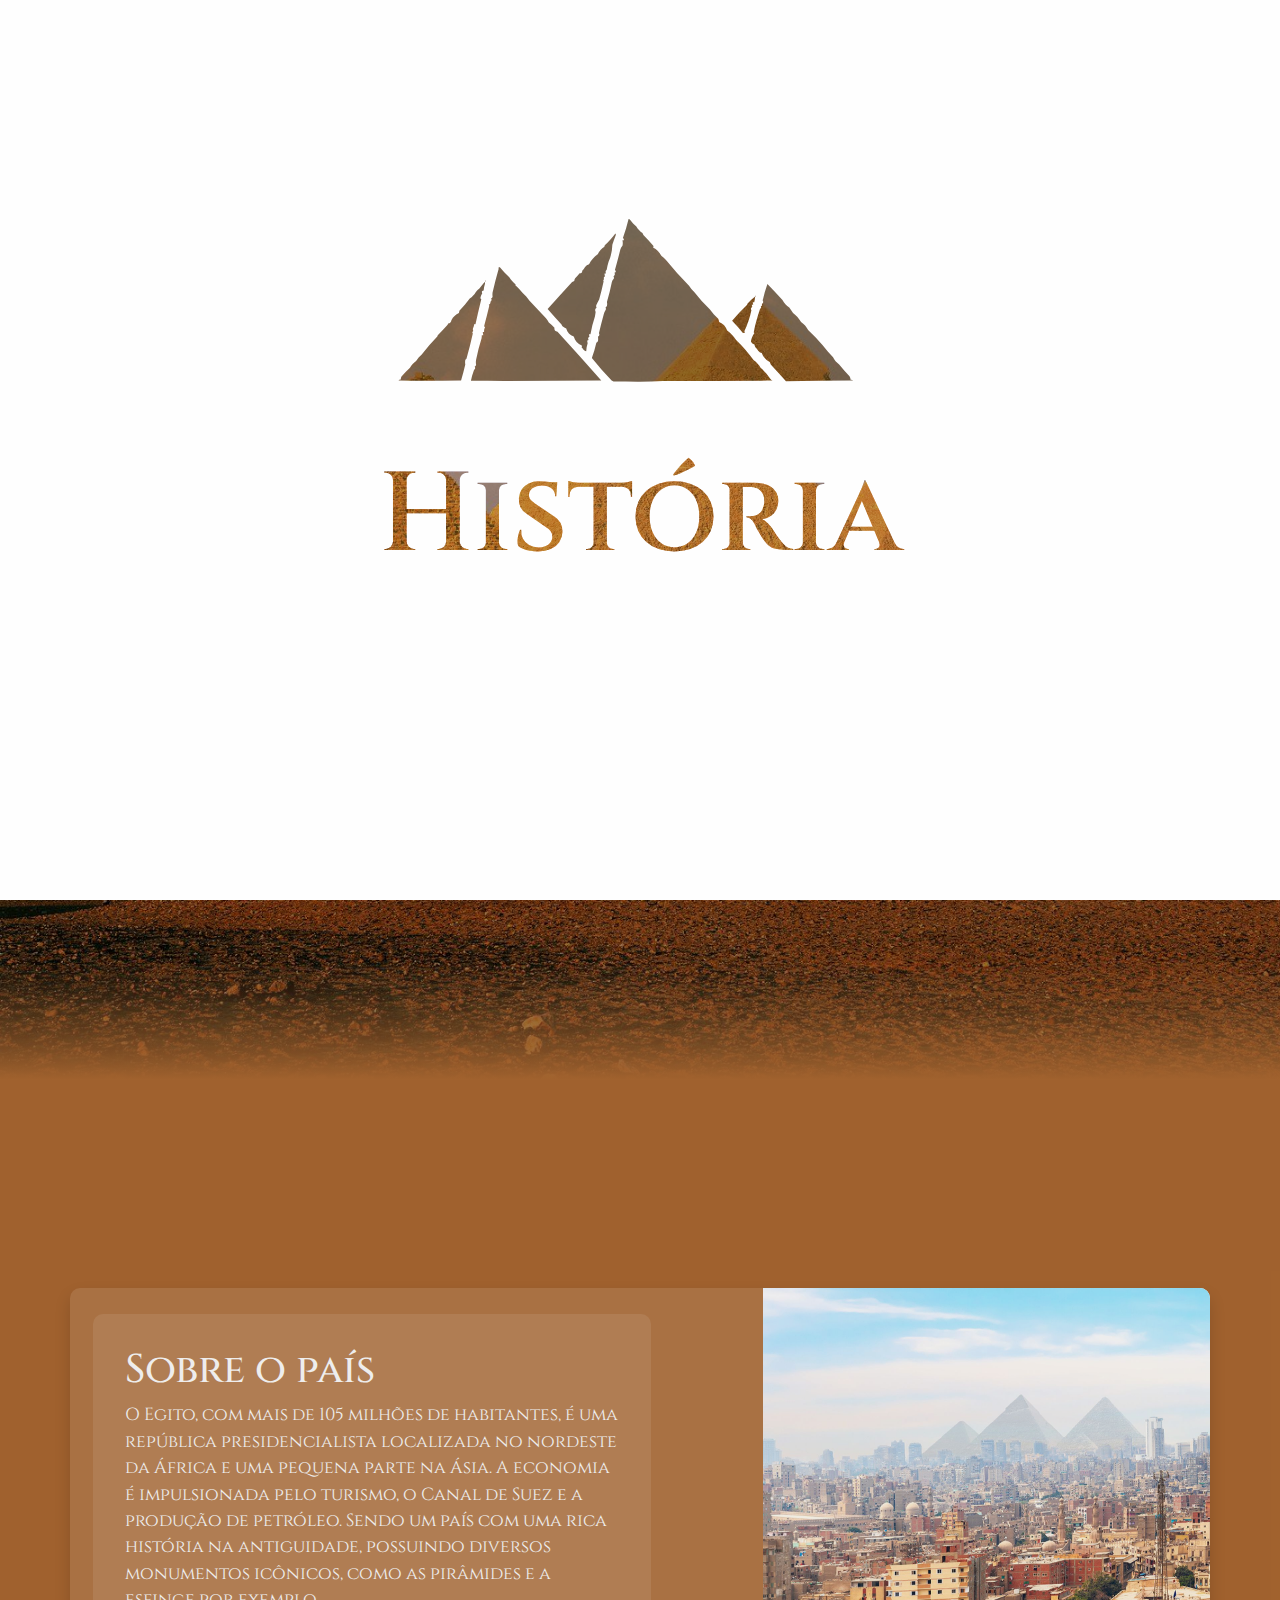
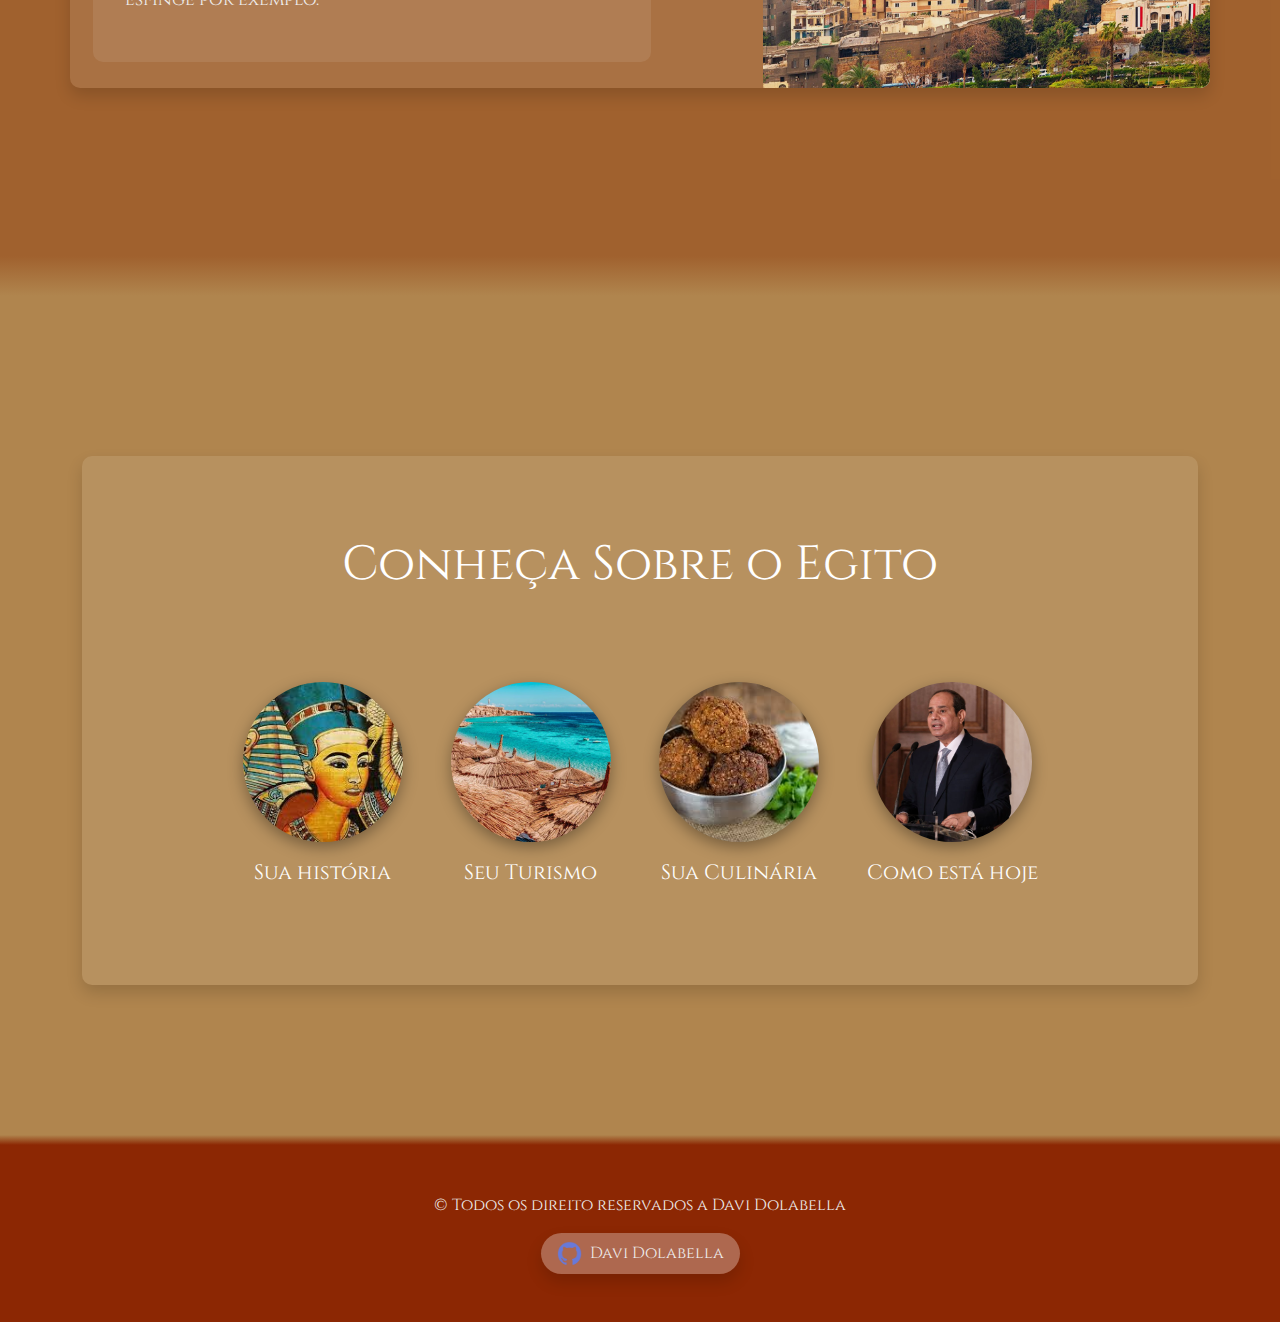
==== historia.html @ 5661a6ba "criando história" ====
<!DOCTYPE html>
<html lang="pt-br">
<head>
    <meta charset="UTF-8">
    <meta name="viewport" content="width=device-width, initial-scale=1.0">
    <link rel="stylesheet" href="css/style.css">
    <link rel="stylesheet" href="css/bootstrap.min.css">
    <link rel="stylesheet" href="css/historia.css">
    <title>Egito</title>
    
    <link rel="icon" type="image/x-icon" href="assets/Egito_ico.ico">
</head>
<body>
   <header class="await">
        <div class="container ">
            <div class="logo">
                <h1>Egito</h1>
            </div>
            <div class="desktop">
                <a href="index.html" >Home</a>
                <a href="#" class="current">História</a>
                <a href="#">Turismo</a>
                <a href="#">Culinária</a>
                <a href="#">Atualidade</a>
            </div>
            <div class="mobile">
                <div class="icon shadow" id="icon_mobile">
                    <div></div>
                    <div></div>
                    <div></div>
                </div>
                
            </div>
        </div>
   </header>
   <!--Parte do header-->
   <div class="menu await" id="menu_mobile">
        <a href="index.html" >Home</a>
        <a href="#" class="current">História</a>
        <a href="#">Turismo</a>
        <a href="#">Culinária</a>
        <a href="#">Atualidade</a>
    </div>
    <!---------------------->
    <div class="banner">
        <div class="egito_img hero">
            <div class="container await ">
                
                <div class="content d-flex justify-content-sm-between align-items-center flex-wrap flex-column-reverse flex-md-row justify-content-center">
                    <div class="bandeira_hero col-6 col-md-4">
                        <img src="assets/images/Bandeira.png" alt="" class="rounded shadow">
                    </div>
                    <div class="text col-md-6 col-10">
                        <h2>Conheça sua</h2>
                        <h1>História</h1>
                    </div>
                </div>
                
            </div>
        </div>
        <div id="piramide_img">
            <h1 id="intro">História</h1>
        </div>
        
    </div>
    <section class="first_section">
        <div class="container ">
            
            <div class="content shadow">
                <div class="text ">
                    <h2>Sobre o país</h2>
                    <p>O Egito, com mais de 105 milhões de habitantes, é uma república presidencialista localizada no nordeste da África e uma pequena parte na Ásia. A economia é impulsionada pelo turismo, o Canal de Suez e a produção de petróleo. Sendo um país com uma rica história na antiguidade, possuindo diversos monumentos icônicos, como as pirâmides e a esfinge por exemplo.</p>
                </div>
                <div class="capital d-flex align-items-center justify-content-center flex-wrap">
                    <p>Cairo (Capital do Egito)</p>
                </div>
            </div>
        </div>
    </section>
    <section class="second_section">
         <div class="container">
            <div class="content shadow">
                <h2>Conheça Sobre o Egito</h2>
                <div class="pages">
                    <div class="single">
                        <div class="single_img" style="background-image: url('assets/images/farao.jpg');">
                            <a href="#" class="link"></a>
                        </div>
                        <p>Sua história</p>
                    </div>
                    
                    <div class="single ">
                        <div class="single_img" style="background-image: url('assets/images/praia.webp');">
                            <a href="#" class="link"></a>
                        </div>
                        <p>Seu Turismo</p>
                    </div>
                    <div class="single">
                        <div class="single_img" style="background-image: url('assets/images/comida.jpg');">
                            <a href="#" class="link"> </a>
                            
                        </div>
                        <p>Sua Culinária</p>
                    </div>
                    <div class="single ">

                        <div class="single_img" style="background-image: url('assets/images/diplomata.jpg');">
                            <a href="#" class="link"></a>
                        </div>
                        <p>Como está hoje</p>
                    </div>
                </div>
            </div>
         </div>
    </section>
    <footer>
        <div class="container">
            <div class="content">
                <div class="text">&copy; Todos os direito reservados a Davi Dolabella</div>
                <div class="github shadow"><a href="#" class="link"></a><div></div>Davi Dolabella</div>
            </div>
        </div>
    </footer>
    <script src="js/script.js"></script>
    <script src="js/bootstrap.bundle.min.js"></script>
</body>
</html>
---- css/style.css ----
:root {
    --color-1: #8C2703;
    --color-2: #D9753B;
    --color-3: #C27638;
    --color-4: #f8f6c0;
    --color-5: #400101;
}
*{
    box-sizing: border-box;
    margin: 0;
    padding: 0;
    font-family: 'cinzel';
}
html {
    scroll-behavior: smooth;
    user-select: none;
  }
.container {
    max-width: 1300px;
    width: 96%;
    margin: 0 auto;
    
}
.link{
    position: absolute;
    top: 0;
    left: 0;
    width: 100%;
    height: 100%;
}
.await{
    transition: all .5s ease-in-out;
    opacity: 0;
}
@font-face{
    font-family: 'cinzel';
    src: url('../fonts/Cinzel/Cinzel-VariableFont_wght.ttf');
}
/************** Menu *******************/

header{
    position: fixed;
    z-index: 998;
    width: 100%;
    background-color: rgba(0, 0, 0, 0.1);
    backdrop-filter: blur(50px);
    color: white;
    transition: 1.5s;
    opacity: 0;
}
header .container{
    display: flex;
    align-items: center;
    justify-content: space-between;
    padding: 1.5rem 0;
}
header .logo h1{
    font-weight: 500;
}
header .desktop{
    display: flex;
    align-items: center;
    gap: 1.5rem;
}
.desktop a {
    color: white;
    text-decoration: none;
    cursor: pointer;
    position: relative;
    font-weight: 500;
    transition:transform .3s ease;
}
.desktop a:hover{
    transform: scale(1.1);
    color: white;
}

.desktop a::after {
    content: '';
    width: 100%;
    height: 2px; 
    background-color: var(--color-4);
    position: absolute;
    top: 100%;
    left: 50%; 
    transform: translateX(-50%) scaleX(0);
    transition: transform 0.3s ease-in-out;
    border-radius: 50%;

}

.desktop a:hover::after {
    transform: translateX(-50%) scaleX(1); 
}
.desktop .current::after{
    content: '';
    transform: translateX(-50%) scaleX(1);
    
}
/*****************************************/
.mobile{
    display: none;
}
.menu{
    
    z-index: 990;
    background-color: rgba(0, 0, 0, 0.1);
    backdrop-filter: blur(50px);
    position: fixed;
    display: flex;
    flex-wrap: wrap;
    flex-direction: column;
    align-items: center;
    padding: 5rem;
    
    height: calc(100vh - 107px);
    gap: 2rem;
    top: 107.5px;
    right: 0;
    opacity: 0;
    visibility: hidden;
    transform: translateX(100%);
    transition: all 1s ease;
}
.menu.menu_animation {
    opacity: 1;
    visibility: visible;
    transform: translateX(0);
}
.menu a {
    color: white;
    text-decoration: none;
    cursor: pointer;
    position: relative;
    font-weight: 500;
    transition:transform .3s ease;
}
.menu a:hover{
    transform: scale(1.1);
    color: white;
}

.menu a::after {
    content: '';
    width: 100%;
    height: 2px; 
    background-color: var(--color-4);
    position: absolute;
    top: 100%;
    left: 50%; 
    transform: translateX(-50%) scaleX(0);
    transition: transform 0.3s ease-in-out;
    border-radius: 50%;

}

.menu a:hover::after {
    transform: translateX(-50%) scaleX(1); 
}
.menu .current::after{
    content: '';
    transform: translateX(-50%) scaleX(1);
    
}

.mobile .icon{
    cursor: pointer;
    z-index: 998;
    width: 60px;
    height: 60px;
    background-color: rgba(4, 4, 4, 0.148);
    border-radius: 50%;
    display: flex;
    justify-content: center;
    align-items: center;
    flex-direction: column;
    gap: .5em;
    transition: transform ease .5s;
}
.icon:hover{
    transform: scale(1.05);
}
.icon div{
   transform: rotate(0);
    width: 35px;
    padding-top: 4px;
    background-color: white;
    border-radius: 5px;
    transition: all ease .6s;
}
.icon.icon_animation div:first-child{
    transform: rotate(45deg) translateY(8px) translateX(9px);
    

}
.icon.icon_animation div{
    transform: rotate(-45deg) translateY(-8px) translateX(9px);
}
.icon.icon_animation div:nth-child(2){
    
    opacity: 0;
}
/************** INTRO ******************/

#piramide_img{
    z-index: 999;
    min-height: 100%;
    background-color: rgba(133, 95, 14, 0.485);
    top: 0;
    position: fixed;
    background-image: url('../assets/svg/Piramides2.svg');
    background-size: 150%;
    background-position:58% 45.5%;
    background-repeat: no-repeat;
    width: 100%;
    height: 100%;
    transition: all 1.5s ease;
}
#piramide_img.sticky{
    background-color: transparent;
    background-position:53.5% 40.5%;
    background-size: 2500%;
    z-index: -1;
    
}

#piramide_img.sticky #intro{
    opacity: 0;
    color: transparent;
    z-index: -1;
}
#intro{
    transition: .5s ease;
    margin-top: 55vh;
    text-align: center;
    font-size: 12rem;
    background-image: url('../assets/images/Egito_Hero.jpg');
    font-family: 'cinzel';
    font-weight: 600;
    background-size: 100%;
    background-position:30% 45.5%;
    -webkit-background-clip: text;
    -webkit-text-fill-color:rgba(133, 95, 14, 0.485);
}
/*************** HERO *****************/
.banner{
    max-width: 100%;
    height: 120vh;
    position: relative;
}
.egito_img{
    background-image: url('../assets/images/Egito_Hero.jpg');
    width: 100%;
    height: 100%;
    background-size: cover;
}
.egito_img::before{
    content: '';
    z-index: 0;
    width: 100%;
    height: 100%;
    background-color: rgba(0, 0, 0, 0.4);
    position: absolute;
    top: 0;
    left: 0;
}

 .hero .container{
    min-height: 120vh;
    z-index: 2;
    display: flex;
    flex-direction: column;
    align-items: center;
    justify-content: center;
    overflow-wrap: break-word;
 }
 .hero .container .content{
    color: white;
    z-index: 2;
 }

 .bandeira_hero img{
    width: 100%;
 }
 .hero .container .content .text h1{
    font-size: 10rem;
    position: relative;
    left: -10px;
 }
 .hero .container .content .text h2{
    font-size: 2rem;
    font-weight: 100;
 }
/***************   Section 1 ******************/
.first_section{
    padding: 13rem 0;
    width: 100%;
    background-color: var(--color-3);
    position: relative;
    z-index: 10;
}
.first_section::before {
    content: "";
    position: absolute;
    background-image: linear-gradient( transparent,#A1622E);
    top: -120px;
    height: 120px;
    width: 100%;
}
.first_section::after {
    content: "";
    position: absolute;
    background-color: rgba(0, 0, 0, 0.171);
    top: 0;
    z-index: -1;
    height: 100%;
    width: 100%;
}
.first_section .container{
    padding: 0;
}

.first_section .content{
    display: flex;
    align-items: center;
    justify-content: space-between;
    overflow: hidden;
    z-index: 2;
    background-color: rgba(255, 255, 255, 0.1);
    padding: 0;
    padding-left: 2%;
    border-radius: 10px;
    color: rgb(238, 237, 237);
}
.first_section .text{
    background-color: rgba(255, 255, 255, 0.085);
    padding: 2rem;
    border-radius: 10px;
    color: rgb(238, 237, 237);
    width: 50%;
}
.first_section .text h2{
    font-size: 2.5rem;
    font-weight: 500;
}
.first_section .text p{
    font-size: 1.1rem;
}
.capital{
    color: white;
    position: relative;
    width: 40%;
    height: 400px;
    background-color: white;
    background-image: url('../assets/images/capital.jpg');
    background-size: cover;
    animation: capital 40s linear alternate infinite;
    overflow: hidden;
}

.capital::before {
    z-index: 2;
    content: "";
    position: absolute;
    background-color: rgba(0, 0, 0, 0.059);
    left: 0;
    height: 100%;
    width: 100%;
}
.capital::after{
    transition: .5s ease;
    z-index: 1;
    content: '';
    position: absolute;
    width: 100%;
    height: 100%;
}
.capital p{
    z-index: 2;
    font-size: 1.5rem;
    opacity: 0;
}
.capital:hover::after{
    width: 110%;
    background-color: rgba(0, 0, 0, 0.211);
    backdrop-filter: blur(15px);
}
.capital:hover p{
    opacity: 1;
}
@keyframes capital {
    from{
        background-position: 0% 0%;
    }
    to{
        background-position: 100% 0%;
    }
}
/***************** Section 2**********************/
.second_section{
    padding: 10rem 0;
    width: 100%;
    background-color: rgb(189, 143, 84);
    position: relative;
    z-index: 10;
}
.second_section::before{
    content: "";
    position: absolute;
    background-image: linear-gradient( transparent,#B0854E);
    top: -40px;
    height: 40px;
    width: 100%;
}
.second_section::after {
    content: "";
    position: absolute;
    background-color: rgba(0, 0, 0, 0.068);
    top: 0;
    z-index: -1;
    height: 100%;
    width: 100%;
}

.second_section .content{
    background-color: rgba(255, 255, 255, 0.099);
    color: white;
    display: flex;
    flex-direction: column;
    align-items: center;
    justify-content: center;
    padding:5rem 2rem;
    border-radius: 10px;
    gap: 5rem;
}
.second_section .content h2{
    font-size: 3rem;
    font-weight: 400;
}
.second_section .content .pages{
    display: flex;
    justify-content: center;
    align-items: center;
    flex-wrap: wrap;
    gap: 3rem;
}
.second_section .single{
    display: flex;
    flex-direction: column;
    align-items: center;
    justify-content: center;
    gap: 1rem;
    font-size: 1.3rem;
    
}

.second_section .single .single_img{
    position: relative;
    width: 160px;
    height: 160px;
    border-radius: 50%;
    background-color: red;
    transition:all .5s ease;
    cursor: pointer;
    background-size: cover;
    background-position: center;
    box-shadow: rgba(0, 0, 0, 0.35) 0px 5px 15px;
}

.second_section .single .single_img:hover{
    transform: scale(1.1);
}
/**************** Footer **************************/
footer{
    width: 100%;
    background-color: var(--color-1);
    position: relative;
}
footer::before{
    z-index: 11;
    content: "";
    position: absolute;
    background-image: linear-gradient( transparent,#8C2703);
    top: -10px;
    height: 10px;
    width: 100%;
}
footer .container{
    padding: 3rem;
    color: rgb(239, 238, 238);
}
footer .container .content{
    display: flex;
    flex-direction: column;
    align-items: center;
    justify-content: center;
    gap: 1rem;
}
footer .container .content .github{
    background-color: rgba(255, 255, 255, 0.3);
    padding:.5rem 1rem;
    border-radius: 30px;
    display: flex;
    transition:all .5s ease ;
    gap: .5rem;
    cursor: pointer;
    position: relative;
    overflow: hidden;
}
footer .container .content .github div{
    width: 25px;
    height: 25px;
    border-radius: 50%;
   
    background-image: url('../assets/images/github.webp');
    background-size: cover;
    background-position: center;
}
footer .container .content .github:hover{
    transform: scale(1.1);
}

/***************** Media query *******************/
@media  screen and (max-width:1200px) {
    /************INTRO *******************/
    #piramide_img{
        z-index: 999;
        min-height: 100%;
        background-color: rgba(133, 95, 14, 0.485);
        top: 0;
        position: fixed;
        background-image: url('../assets/svg/Piramides2.svg');
        background-size: 150%;
        background-position:58% 45.5%;
        background-repeat: repeat;
        width: 100%;
        height: 101vh;
        transition: all 1.5s ease;
    }
    #intro{
        font-size: 8rem;
        margin-top: 50vh;
        
    }
    /************ Menu ******************/
    .container .desktop{
        display: none;
    }
    .mobile{
        display: block;
    }
    /************ Hero ******************/
    .hero .container .content .text h1{
        font-size: 7rem;
        position: relative;
        left: -10px;
     }
     /*********** First_section *****/
     
}
@media screen and (max-width:995px) {
    .first_section{
        padding: 5rem 0;
    }
    .first_section .container{
        padding: 0;
        display: flex;
        justify-content: center;
        align-items: center;
    }
    
    .first_section .content{
        flex-direction: column;
        padding: 0;
        padding-top: 3rem;
        width: 550px;
        max-width: 90%;
        gap: 5rem;

    }
    .first_section .text{
        text-align: center;
        width: 80%;
        background-color: transparent;
        padding: 0;

    }
    .first_section .text h2{
        font-size: 2.5rem;
        font-weight: 500;
        margin-bottom: 2rem;
    }
    .first_section .text p{
        font-size: 1rem;
        font-weight: 600;
        color: rgb(231, 229, 229);
    }
    .capital{
        width: 100%;
        height: 300px;
    }
    /** Second section**/
    .second_section .content h2{
        font-size: 2rem;
        font-weight: 400;
        text-align: center;
    }
}
@media  screen and (max-width:800px) {
    body .container{
        padding:1.5rem;
    }
    /************* INTRO ***************/
    #piramide_img.sticky{
        background-size: 3500%;
    }

    
    #intro{
        font-size: 6rem;
    }
    /************ Hero ******************/
    .hero .container .content .text h1{
        font-size: 5rem;
        position: relative;
        left: 0;
     }
     .hero .container .content .text h2{
        font-size: 1.5rem;
        position: relative;
        left: 0;
     }
     .bandeira_hero, .text{
        display: flex;
        align-items: center;
        justify-content: center;
     }
     .text{
        flex-direction: column;
     }
     .bandeira_hero img{
        width: 100%;
     }
     /***** Footer ********/
     footer .container .content .text{
        font-size: 1rem;
        text-align: center;
        text-wrap: wrap;
    }
}
@media screen and (max-height:520px) {
    .menu{
        padding: 4rem;
        gap: 1rem;
        font-size: 1 rem;
    }
}
---- css/historia.css ----
#intro{
    font-size: 7rem;
    margin-top: 50vh;
    
}
/***************** Media query *******************/
@media  screen and (max-width:1200px) {
    #intro{
        font-size: 6rem;
        margin-top: 50vh;
        
    }
    
}
@media screen and (max-width:800px) {
    #intro{
        font-size: 4rem;
        margin-top: 50vh;
    }
    /*** Hero ****/
    .hero .container .content .text h1{
        font-size: 4rem;
        position: relative;
        left: 0;
        margin: .5rem 0;
        margin-bottom: 1rem;
     }
}
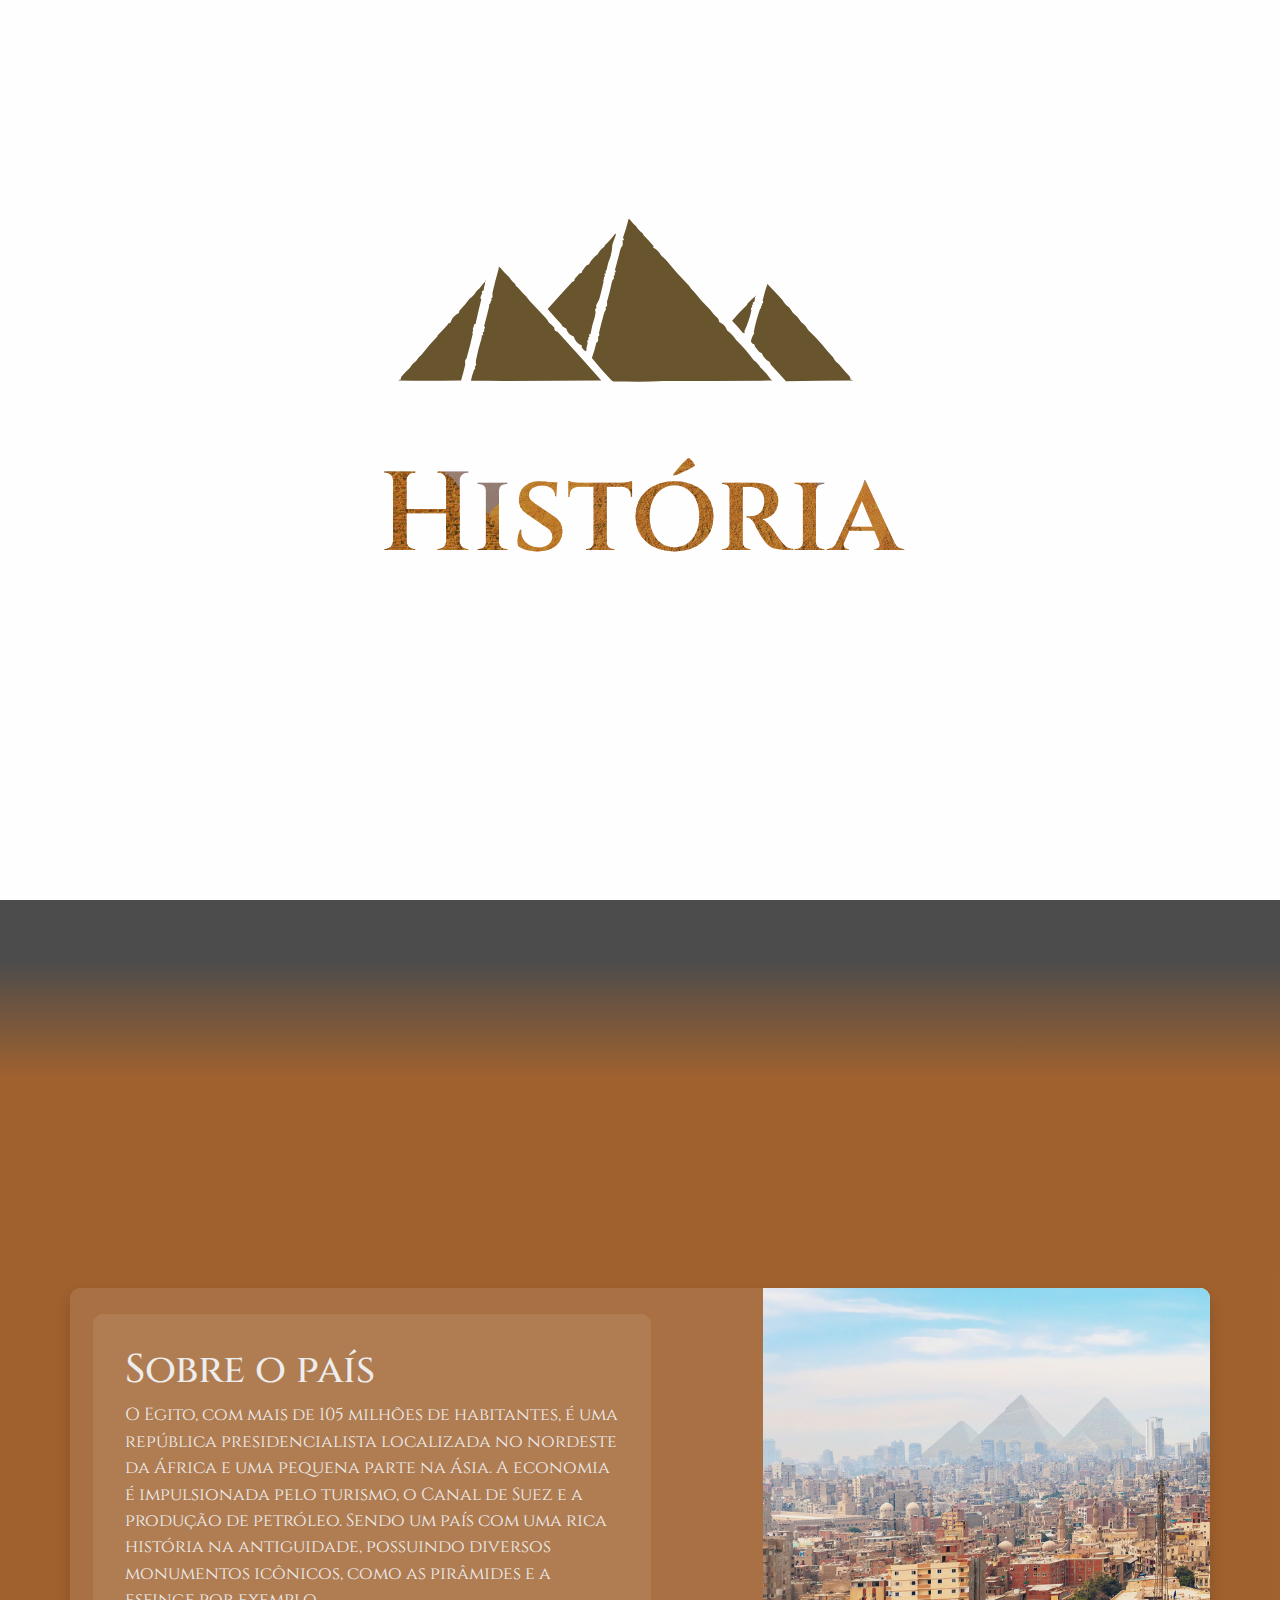
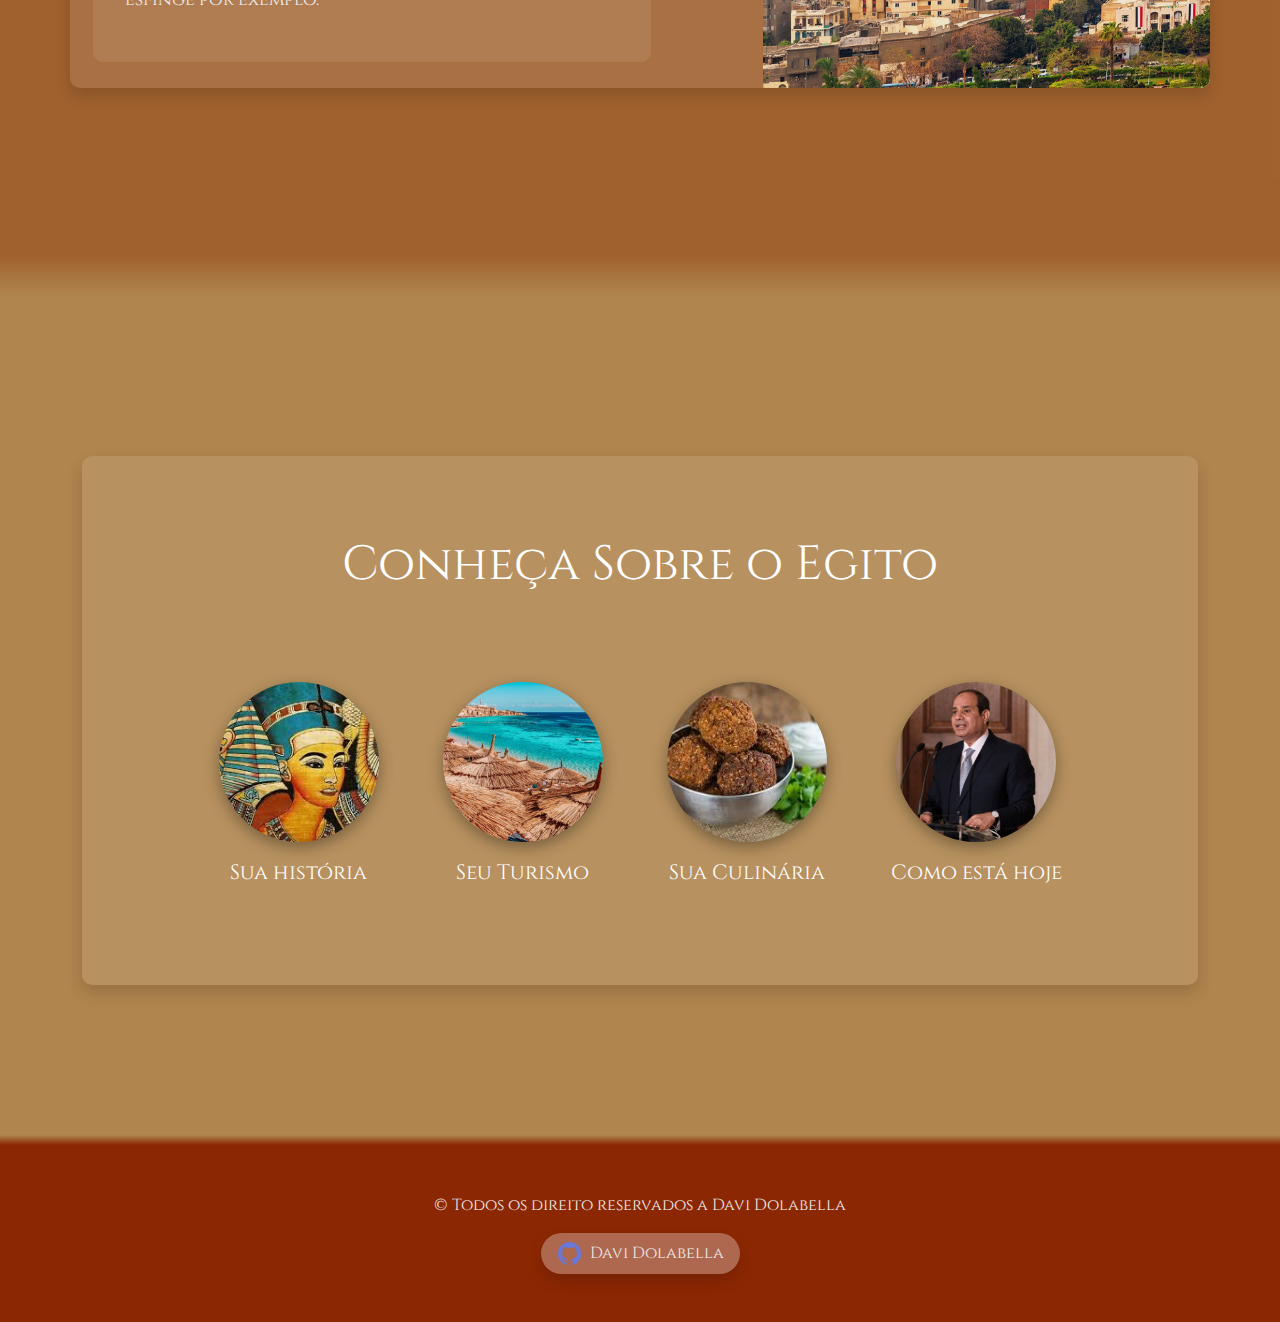
==== commit 18a84245: "começando história" ====
--- a/historia.html
+++ b/historia.html
@@ -47,10 +47,10 @@
             <div class="container await ">
                 
                 <div class="content d-flex justify-content-sm-between align-items-center flex-wrap flex-column-reverse flex-md-row justify-content-center">
-                    <div class="bandeira_hero col-6 col-md-4">
-                        <img src="assets/images/Bandeira.png" alt="" class="rounded shadow">
+                    <div class="bandeira_hero col-8 col-md-4">
+                        <img src="https://png.pngtree.com/png-vector/20240611/ourmid/pngtree-beyond-time-the-mask-of-tutankhamun-revealed-png-image_12704945.png" alt="" class="rounded farao">
                     </div>
-                    <div class="text col-md-6 col-10">
+                    <div class="text col-10 col-md-6">
                         <h2>Conheça sua</h2>
                         <h1>História</h1>
                     </div>
@@ -117,7 +117,7 @@
         <div class="container">
             <div class="content">
                 <div class="text">&copy; Todos os direito reservados a Davi Dolabella</div>
-                <div class="github shadow"><a href="#" class="link"></a><div></div>Davi Dolabella</div>
+                <div class="github shadow"><a href="https://github.com/davimdolabella" target="_blank" class="link"></a><div></div>Davi Dolabella</div>
             </div>
         </div>
     </footer>
--- a/css/style.css
+++ b/css/style.css
@@ -253,6 +253,7 @@
     width: 100%;
     height: 100%;
     background-size: cover;
+    background-position: center;
 }
 .egito_img::before{
     content: '';
@@ -442,7 +443,7 @@
     justify-content: center;
     align-items: center;
     flex-wrap: wrap;
-    gap: 3rem;
+    gap: 4rem;
 }
 .second_section .single{
     display: flex;
--- a/css/historia.css
+++ b/css/historia.css
@@ -1,15 +1,43 @@
 #intro{
     font-size: 7rem;
-    margin-top: 50vh;
-    
+    margin-top: 50vh;   
 }
+/********* Hero ****************/
+.hero .container .content{
+    /* gap: 1rem; */
+    width: 85%;
+}
+
+.hero .container .content .text h1{
+    font-size: 6rem;
+    position: relative;
+    left: -10px;
+ }
+ .hero .container .content .text h2{
+    font-size: 2rem;
+    font-weight: 100;
+ }
+ .farao{
+    filter: drop-shadow(rgba(0, 0, 0, 0.55) 0px 5px 15px);
+    width: 100%;
+ }
+ .egito_img{
+    background-image: url('https://hav120151.wordpress.com/wp-content/uploads/2018/06/6e833d36df0a9b54cae47aa5b8ca5e90.jpg?w=1334&h=900&crop=1');
+}
+.egito_img::before{
+    background-color: rgba(0, 0, 0, 0.7);
+    backdrop-filter: blur(2px);
+}
+
 /***************** Media query *******************/
 @media  screen and (max-width:1200px) {
     #intro{
         font-size: 6rem;
         margin-top: 50vh;
-        
     }
+    .hero .container .content .text h1{
+        font-size: 4rem;
+     }
     
 }
 @media screen and (max-width:800px) {
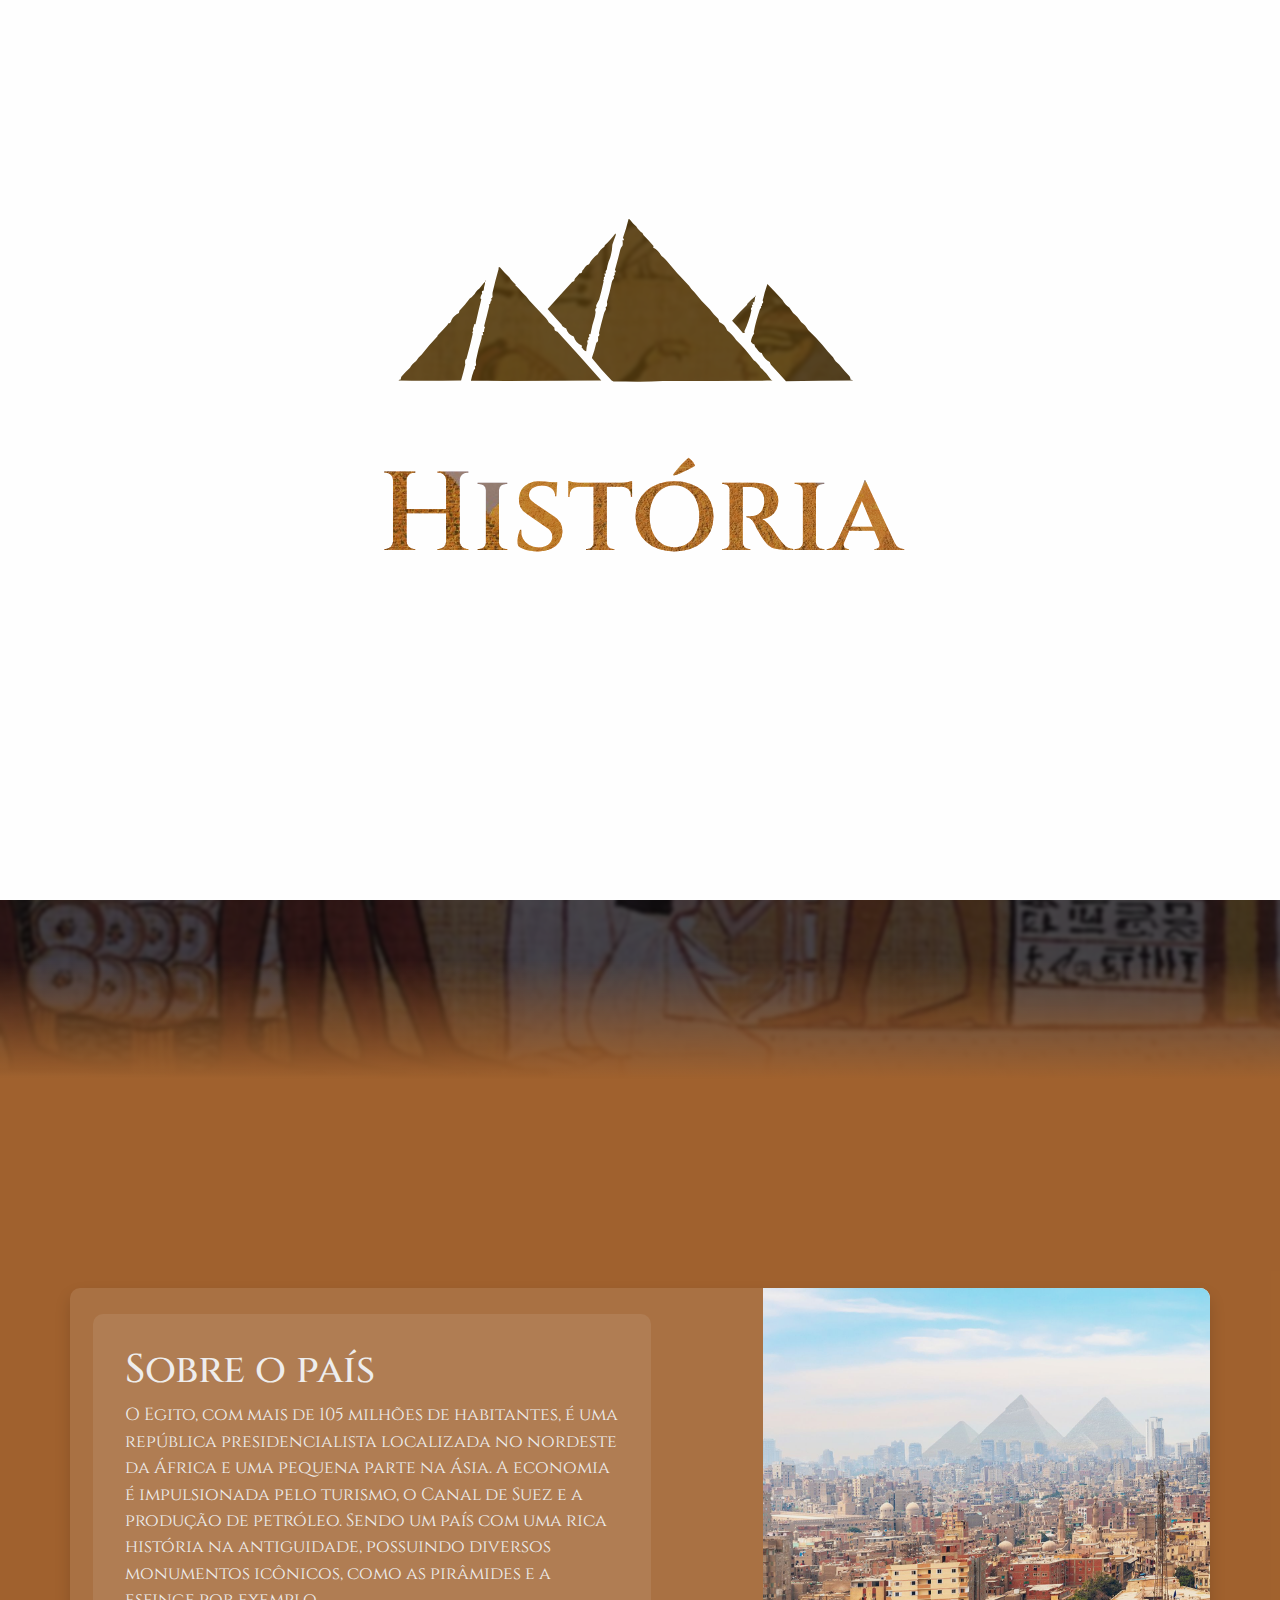
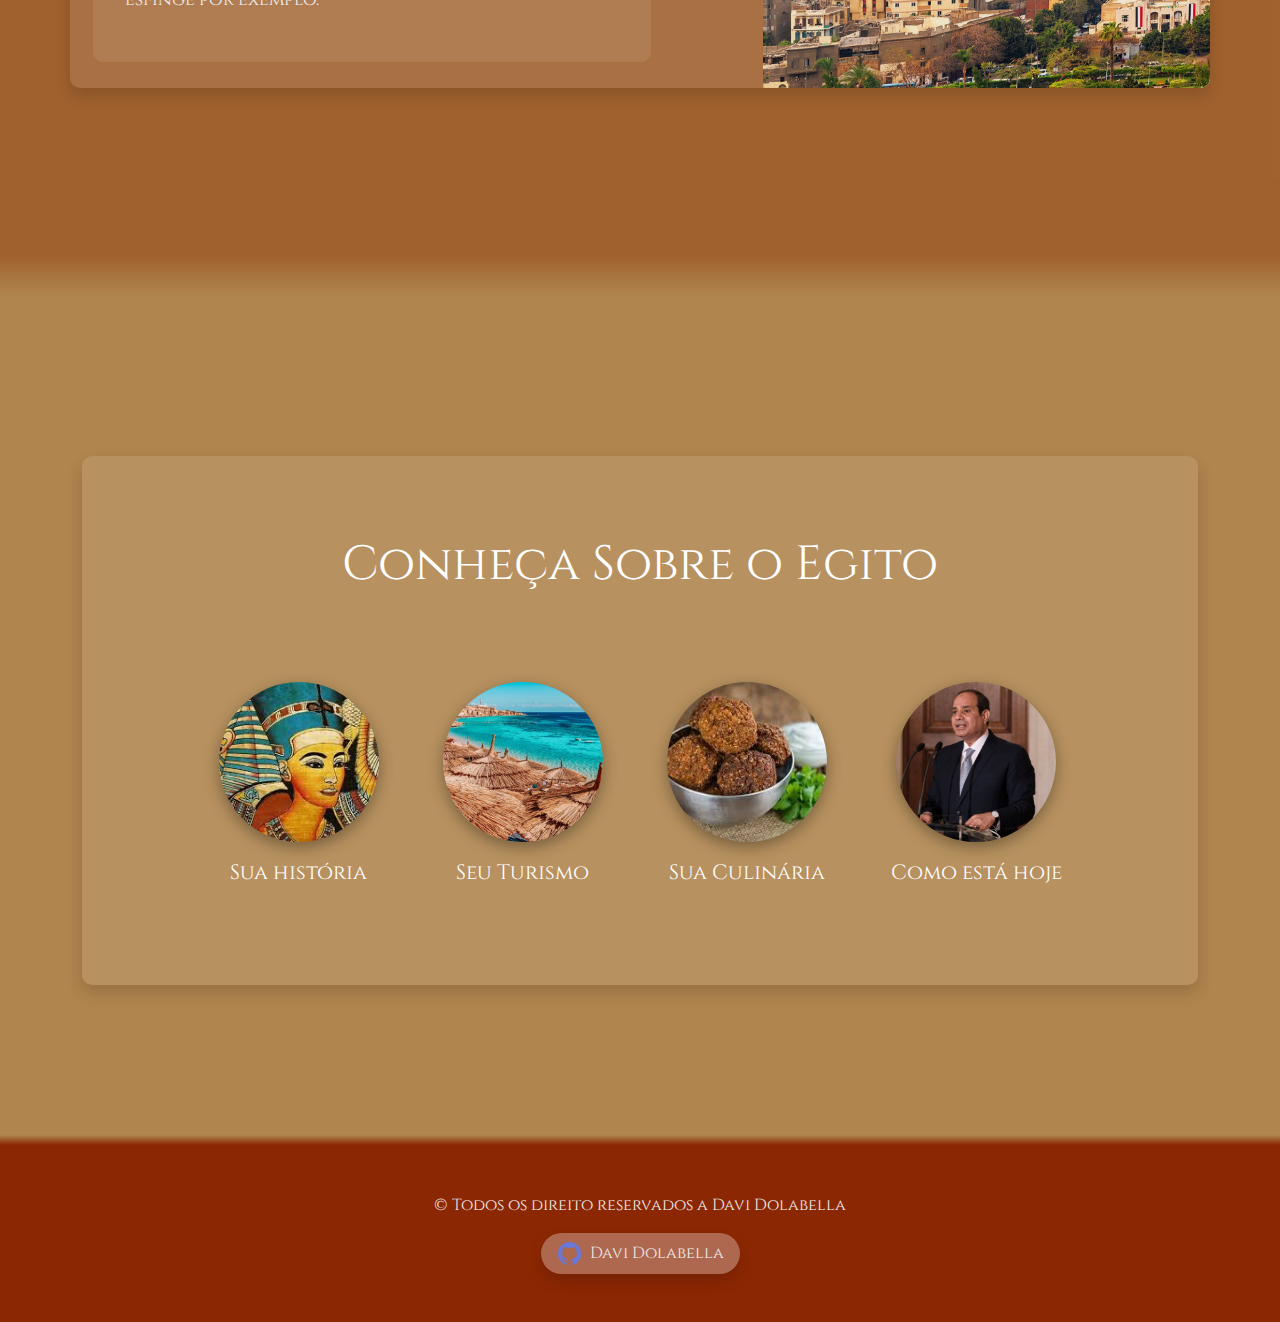
==== commit ff9ec698: "smooth scrooll on link" ====
--- a/historia.html
+++ b/historia.html
@@ -48,7 +48,7 @@
                 
                 <div class="content d-flex justify-content-sm-between align-items-center flex-wrap flex-column-reverse flex-md-row justify-content-center">
                     <div class="bandeira_hero col-8 col-md-4">
-                        <img src="https://png.pngtree.com/png-vector/20240611/ourmid/pngtree-beyond-time-the-mask-of-tutankhamun-revealed-png-image_12704945.png" alt="" class="rounded farao">
+                        <img src="assets/história/farao.png" alt="" class="rounded farao">
                     </div>
                     <div class="text col-10 col-md-6">
                         <h2>Conheça sua</h2>
@@ -117,7 +117,7 @@
         <div class="container">
             <div class="content">
                 <div class="text">&copy; Todos os direito reservados a Davi Dolabella</div>
-                <div class="github shadow"><a href="https://github.com/davimdolabella" target="_blank" class="link"></a><div></div>Davi Dolabella</div>
+                <div class="github shadow"><a href="https://github.com/davimdolabella" target="_blank" class="link blank"></a><div></div>Davi Dolabella</div>
             </div>
         </div>
     </footer>
--- a/css/style.css
+++ b/css/style.css
@@ -230,7 +230,7 @@
     z-index: -1;
 }
 #intro{
-    transition: .5s ease;
+    transition:all .5s ease;
     margin-top: 55vh;
     text-align: center;
     font-size: 12rem;
@@ -557,7 +557,9 @@
         left: -10px;
      }
      /*********** First_section *****/
-     
+     .first_section .text{
+        background-color: transparent;
+    }
 }
 @media screen and (max-width:995px) {
     .first_section{
--- a/css/historia.css
+++ b/css/historia.css
@@ -22,7 +22,7 @@
     width: 100%;
  }
  .egito_img{
-    background-image: url('https://hav120151.wordpress.com/wp-content/uploads/2018/06/6e833d36df0a9b54cae47aa5b8ca5e90.jpg?w=1334&h=900&crop=1');
+    background-image: url('../assets/história/bannerh.webp');
 }
 .egito_img::before{
     background-color: rgba(0, 0, 0, 0.7);
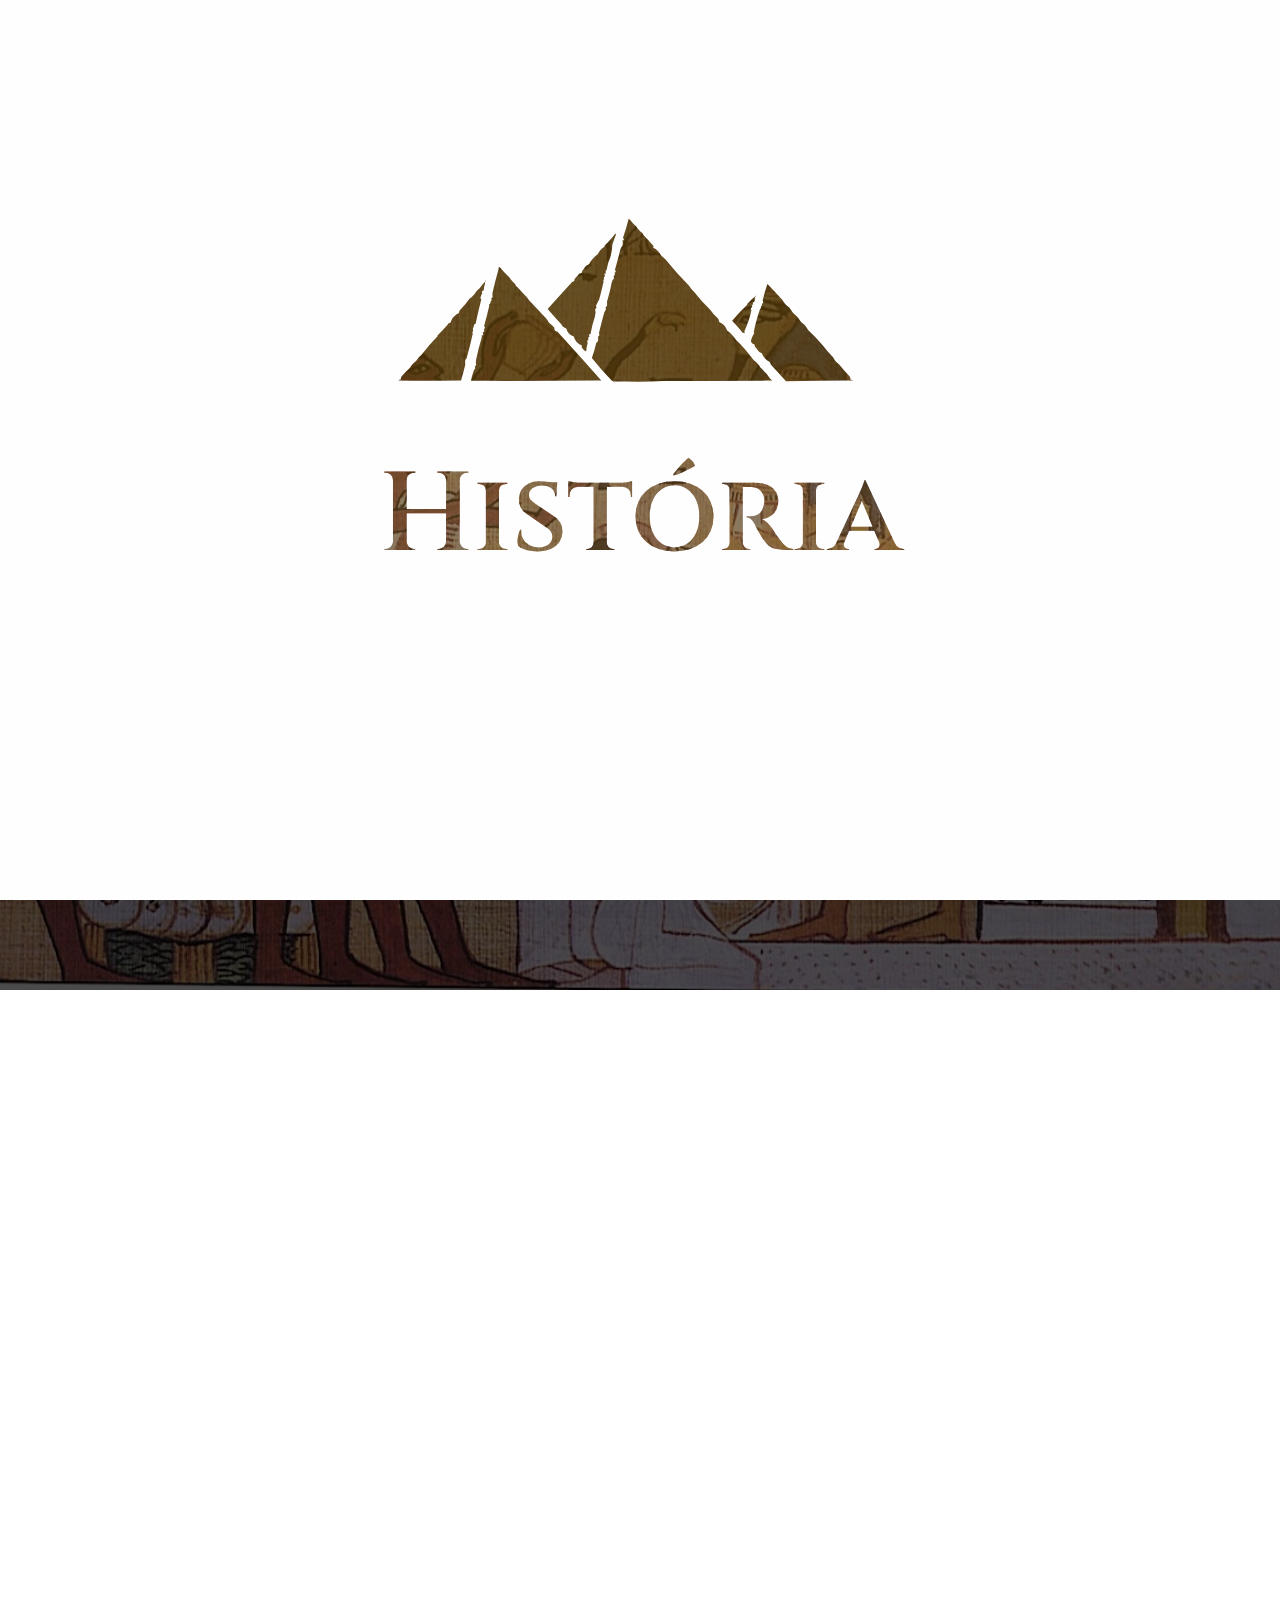
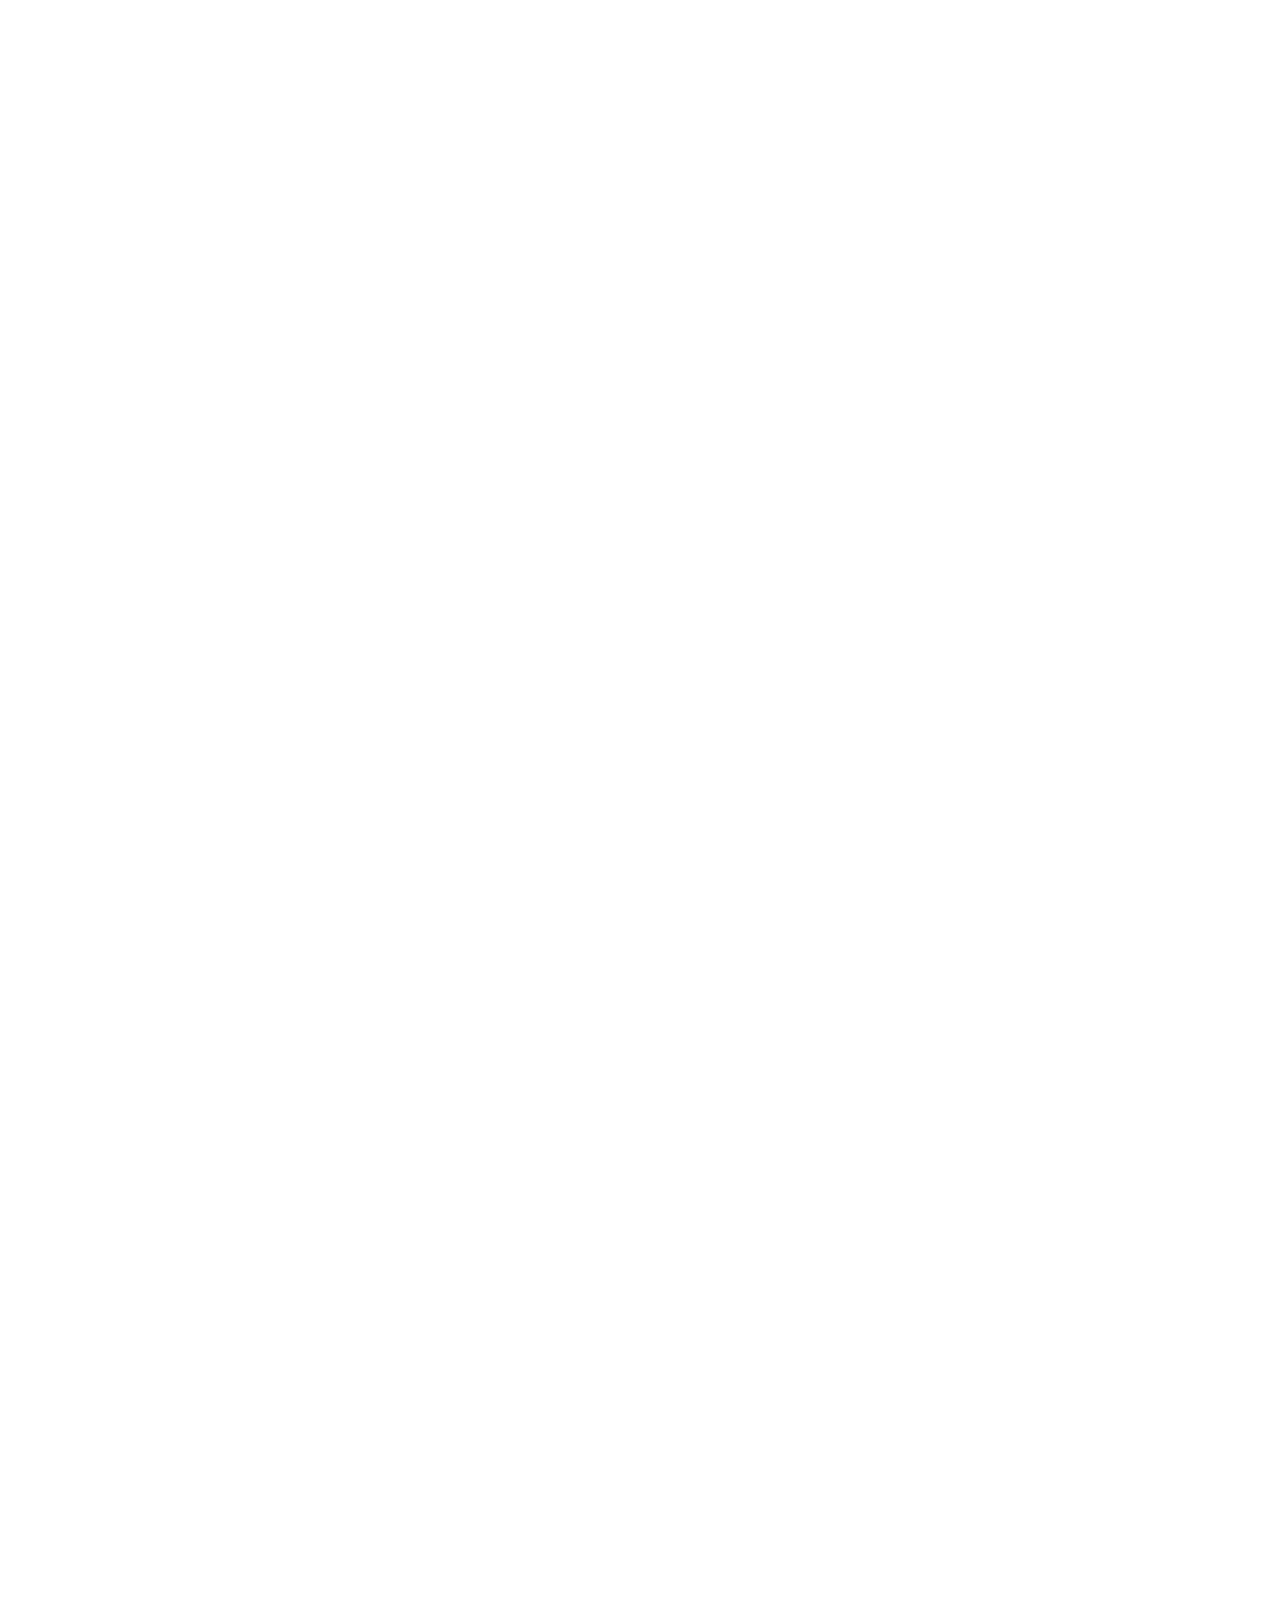
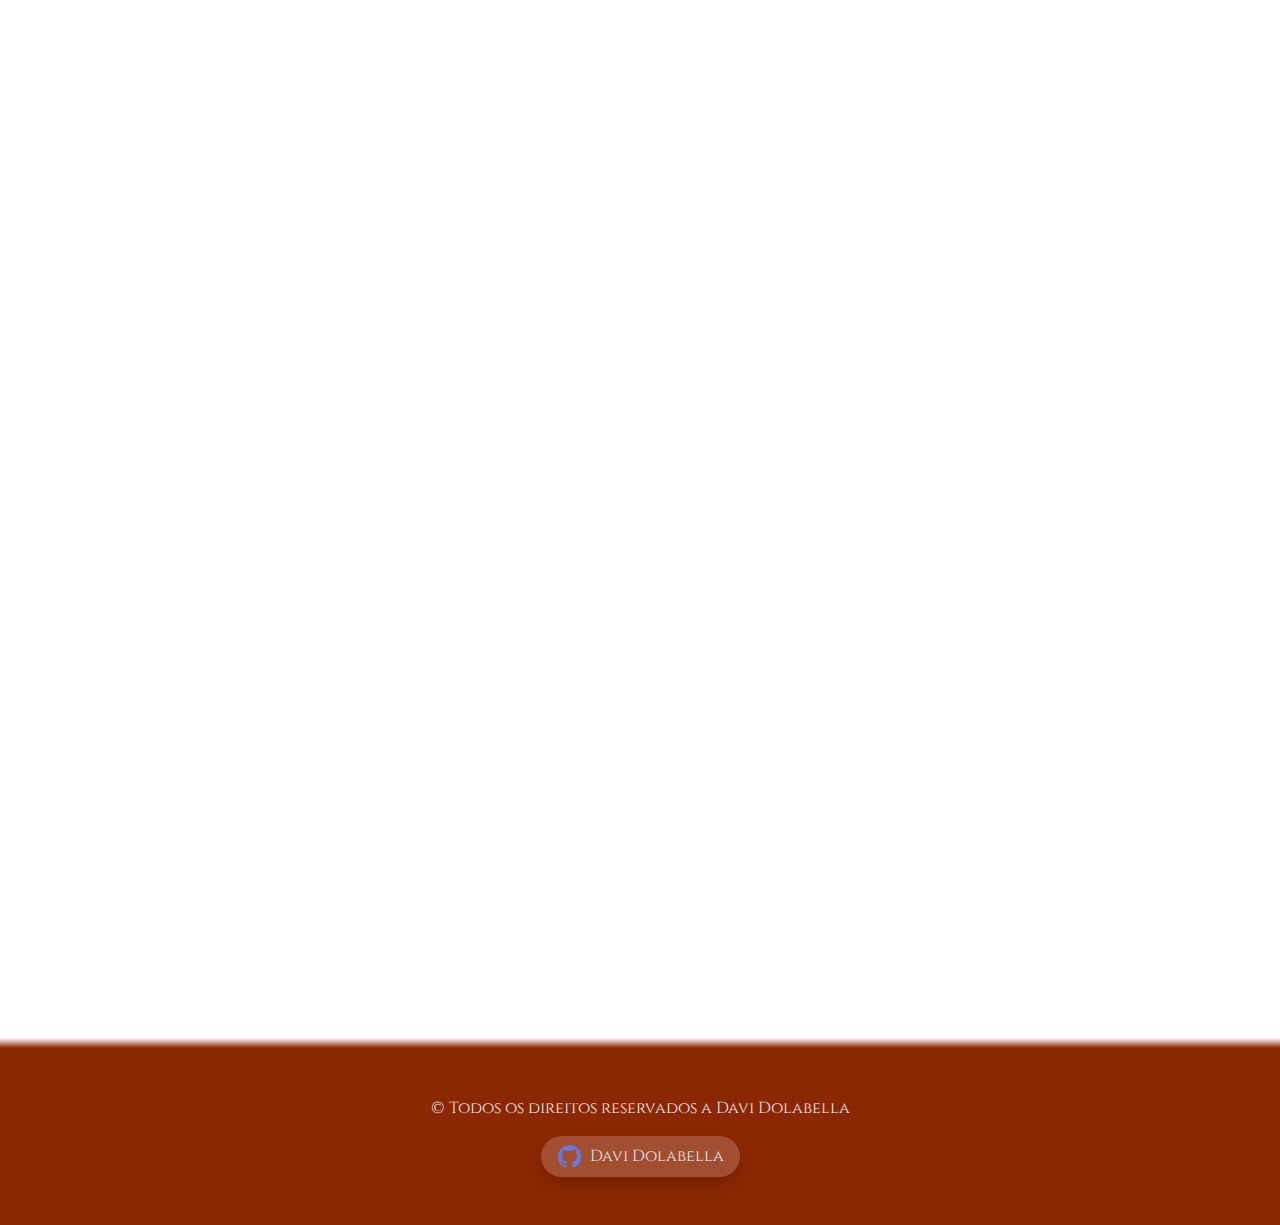
==== commit 2a6d8523: "teste" ====
--- a/historia.html
+++ b/historia.html
@@ -3,12 +3,13 @@
 <head>
     <meta charset="UTF-8">
     <meta name="viewport" content="width=device-width, initial-scale=1.0">
-    <link rel="stylesheet" href="css/style.css">
-    <link rel="stylesheet" href="css/bootstrap.min.css">
-    <link rel="stylesheet" href="css/historia.css">
+    <link rel="stylesheet" href="../css/style.css">
+    <link rel="stylesheet" href="../css/bootstrap.min.css">
+    <link rel="stylesheet" href="../css/historia.css">
+    <link rel="stylesheet" href="../css/aos.css">
     <title>Egito</title>
     
-    <link rel="icon" type="image/x-icon" href="assets/Egito_ico.ico">
+    <link rel="icon" type="image/x-icon" href="../assets/Egito_ico.ico">
 </head>
 <body>
    <header class="await">
@@ -17,11 +18,11 @@
                 <h1>Egito</h1>
             </div>
             <div class="desktop">
-                <a href="index.html" >Home</a>
-                <a href="#" class="current">História</a>
-                <a href="#">Turismo</a>
-                <a href="#">Culinária</a>
-                <a href="#">Atualidade</a>
+                <a href="../index.html" >Home</a>
+                <a href="#"  class="current">História</a>
+                <a href="turismo.html">Turismo</a>
+                <a href="culinaria.html">Culinária</a>
+                <a href="atualidade.html">Atualidade</a>
             </div>
             <div class="mobile">
                 <div class="icon shadow" id="icon_mobile">
@@ -35,23 +36,23 @@
    </header>
    <!--Parte do header-->
    <div class="menu await" id="menu_mobile">
-        <a href="index.html" >Home</a>
-        <a href="#" class="current">História</a>
-        <a href="#">Turismo</a>
-        <a href="#">Culinária</a>
-        <a href="#">Atualidade</a>
+        <a href="../index.html" >Home</a>
+        <a href="#"  class="current">História</a>
+        <a href="turismo.html">Turismo</a>
+        <a href="culinaria.html">Culinária</a>
+        <a href="atualidade.html">Atualidade</a>
     </div>
     <!---------------------->
     <div class="banner">
+        <div class="background_image"></div>
         <div class="egito_img hero">
             <div class="container await ">
-                
                 <div class="content d-flex justify-content-sm-between align-items-center flex-wrap flex-column-reverse flex-md-row justify-content-center">
                     <div class="bandeira_hero col-8 col-md-4">
-                        <img src="assets/história/farao.png" alt="" class="rounded farao">
+                        <img src="../assets/história/farao.png" alt="" class="rounded farao">
                     </div>
                     <div class="text col-10 col-md-6">
-                        <h2>Conheça sua</h2>
+                        <h2>Conheça a</h2>
                         <h1>História</h1>
                     </div>
                 </div>
@@ -63,65 +64,97 @@
         </div>
         
     </div>
-    <section class="first_section">
-        <div class="container ">
-            
-            <div class="content shadow">
-                <div class="text ">
-                    <h2>Sobre o país</h2>
-                    <p>O Egito, com mais de 105 milhões de habitantes, é uma república presidencialista localizada no nordeste da África e uma pequena parte na Ásia. A economia é impulsionada pelo turismo, o Canal de Suez e a produção de petróleo. Sendo um país com uma rica história na antiguidade, possuindo diversos monumentos icônicos, como as pirâmides e a esfinge por exemplo.</p>
+    <section class="singles_section">
+        <div class="container">
+            <div class="text rounded shadow" style="background-color: rgba(255, 255, 255, 0.15);" data-aos="fade-up" >
+                <h2>A história do Egito</h2>
+                <p>A história do Egito é uma das mais fascinantes e antigas do mundo, com raízes que remontam a mais de cinco mil anos. Desde os faraós até os tempos modernos, o Egito desempenhou um papel central na evolução da civilização humana. Abaixo estão alguns dos períodos e eventos mais importantes que marcaram sua rica linha histórica.</p>
+            </div>
+            <div class="content">
+                <div class="single rounded shadow" data-aos="fade-right" data-aos-duration="600" >
+                    <div class="single_text">
+                        <h2>Período Pré-Dinástico</h2>
+                        <p>O Período Pré-Dinástico, que antecede a unificação do Egito por volta de 3100 a.C., foi marcado pelo desenvolvimento de comunidades agrícolas ao longo do Nilo. Essas comunidades lançaram as bases para a criação das primeiras cidades e sistemas políticos.</p>
+                    </div>
+                    <div class="single_img d-flex align-items-center justify-content-center flex-wrap a">
+                        <p>Período Pré-Dinástico (Egito)</p>
+                    </div>
                 </div>
-                <div class="capital d-flex align-items-center justify-content-center flex-wrap">
-                    <p>Cairo (Capital do Egito)</p>
+                <div class="single rounded shadow reverse" data-aos="fade-left" data-aos-duration="600">
+                    <div class="single_text">
+                        <h2>Antigo Império</h2>
+                        <p>O Antigo Império (2686-2181 a.C.) é conhecido como a "Era das Pirâmides". Durante esse período, foram construídas as icônicas pirâmides de Gizé, incluindo a Grande Pirâmide de Quéops, refletindo o poder e a organização do estado egípcio.</p>
+                    </div>
+                    <div class="single_img d-flex align-items-center justify-content-center flex-wrap b">
+                        <p>Antigo Império (Egito)</p>
+                    </div>
+                </div>
+                
+                <div class="single rounded shadow" data-aos="fade-right" data-aos-duration="600">
+                    <div class="single_text">
+                        <h2>Médio Império</h2>
+                        <p>O Médio Império (2055-1650 a.C.) é muitas vezes chamado de "Era de Ouro do Egito". Este período foi marcado por um renascimento cultural e artístico, além de reformas administrativas que fortaleceram o governo central.</p>
+                    </div>
+                    <div class="single_img d-flex align-items-center justify-content-center flex-wrap c">
+                        <p>Médio Império (Egito)</p>
+                    </div>
+                </div>
+                
+                <div class="single rounded shadow reverse" data-aos="fade-left" data-aos-duration="600">
+                    <div class="single_text">
+                        <h2>Novo Império</h2>
+                        <p>O Novo Império (1550-1070 a.C.) foi a era de maior expansão e poder do Egito. Faraós como Tutmés III, Hatshepsut e Ramsés II ampliaram o território e patrocinaram monumentos grandiosos, como o Templo de Karnak e os templos de Abu Simbel.</p>
+                    </div>
+                    <div class="single_img d-flex align-items-center justify-content-center flex-wrap d">
+                        <p>Novo Império (Egito)</p>
+                    </div>
+                </div>
+                
+                <div class="single rounded shadow" data-aos="fade-right" data-aos-duration="600">
+                    <div class="single_text">
+                        <h2>Período Helenístico</h2>
+                        <p>Após a conquista de Alexandre, o Grande, em 332 a.C., o Egito foi governado pelos Ptolomeus. Este período combinou as culturas egípcia e grega, com Alexandria se tornando um importante centro de aprendizado e cultura no Mediterrâneo.</p>
+                    </div>
+                    <div class="single_img d-flex align-items-center justify-content-center flex-wrap e">
+                        <p>Período Helenístico (Egito)</p>
+                    </div>
+                </div>
+                <div class="single rounded shadow reverse" data-aos="fade-left" data-aos-duration="600">
+                    <div class="single_text">
+                        <h2>Domínio Romano e Era Islâmica</h2>
+                        <p>O Egito tornou-se parte do Império Romano em 30 a.C., após a queda de Cleópatra. Mais tarde, no século VII, foi integrado ao mundo islâmico, transformando-se em um importante centro cultural e econômico sob o Califado.</p>
+                    </div>
+                    <div class="single_img d-flex align-items-center justify-content-center flex-wrap f">
+                        <p>Domínio Romano e Era Islâmica (Egito)</p>
+                    </div>
+                </div>
+                <div class="single rounded shadow" data-aos="fade-right" data-aos-duration="600">
+                    <div class="single_text">
+                        <h2>O Egito moderno</h2>
+                        <p>No século XIX, o Egito tornou-se parte do Império Otomano e, posteriormente, um protetorado britânico. Após a independência em 1922, passou por instabilidade política e reformas. A Revolução de 1952 levou à república, e hoje o país equilibra sua rica herança com desafios modernos, sendo influente no Oriente Médio e na África.</p>
+                    </div>
+                    <div class="single_img d-flex align-items-center justify-content-center flex-wrap g">
+                        <p>Egito Moderno</p>
+                    </div>
                 </div>
             </div>
         </div>
     </section>
-    <section class="second_section">
-         <div class="container">
-            <div class="content shadow">
-                <h2>Conheça Sobre o Egito</h2>
-                <div class="pages">
-                    <div class="single">
-                        <div class="single_img" style="background-image: url('assets/images/farao.jpg');">
-                            <a href="#" class="link"></a>
-                        </div>
-                        <p>Sua história</p>
-                    </div>
-                    
-                    <div class="single ">
-                        <div class="single_img" style="background-image: url('assets/images/praia.webp');">
-                            <a href="#" class="link"></a>
-                        </div>
-                        <p>Seu Turismo</p>
-                    </div>
-                    <div class="single">
-                        <div class="single_img" style="background-image: url('assets/images/comida.jpg');">
-                            <a href="#" class="link"> </a>
-                            
-                        </div>
-                        <p>Sua Culinária</p>
-                    </div>
-                    <div class="single ">
-
-                        <div class="single_img" style="background-image: url('assets/images/diplomata.jpg');">
-                            <a href="#" class="link"></a>
-                        </div>
-                        <p>Como está hoje</p>
-                    </div>
-                </div>
-            </div>
-         </div>
-    </section>
+    
     <footer>
         <div class="container">
             <div class="content">
-                <div class="text">&copy; Todos os direito reservados a Davi Dolabella</div>
+                <div class="text">&copy; Todos os direitos reservados a Davi Dolabella</div>
                 <div class="github shadow"><a href="https://github.com/davimdolabella" target="_blank" class="link blank"></a><div></div>Davi Dolabella</div>
             </div>
         </div>
     </footer>
-    <script src="js/script.js"></script>
-    <script src="js/bootstrap.bundle.min.js"></script>
+    <script src="../js/script.js"></script>
+    <script src="../js/bootstrap.bundle.min.js"></script>
+    <script src="../js/aos.js"></script>
+    <script>
+        /* Scroll animations */
+        AOS.init();
+    </script>
 </body>
 </html>--- a/css/style.css
+++ b/css/style.css
@@ -4,6 +4,7 @@
     --color-3: #C27638;
     --color-4: #f8f6c0;
     --color-5: #400101;
+    --text-6: rgb(231, 231, 231);
 }
 *{
     box-sizing: border-box;
@@ -36,6 +37,8 @@
     font-family: 'cinzel';
     src: url('../fonts/Cinzel/Cinzel-VariableFont_wght.ttf');
 }
+
+
 /************** Menu *******************/
 
 header{
@@ -44,7 +47,7 @@
     width: 100%;
     background-color: rgba(0, 0, 0, 0.1);
     backdrop-filter: blur(50px);
-    color: white;
+    color: var(--text-6);
     transition: 1.5s;
     opacity: 0;
 }
@@ -63,7 +66,7 @@
     gap: 1.5rem;
 }
 .desktop a {
-    color: white;
+    color: var(--text-6);
     text-decoration: none;
     cursor: pointer;
     position: relative;
@@ -72,7 +75,7 @@
 }
 .desktop a:hover{
     transform: scale(1.1);
-    color: white;
+    color: var(--text-6);
 }
 
 .desktop a::after {
@@ -86,7 +89,6 @@
     transform: translateX(-50%) scaleX(0);
     transition: transform 0.3s ease-in-out;
     border-radius: 50%;
-
 }
 
 .desktop a:hover::after {
@@ -102,7 +104,6 @@
     display: none;
 }
 .menu{
-    
     z-index: 990;
     background-color: rgba(0, 0, 0, 0.1);
     backdrop-filter: blur(50px);
@@ -112,7 +113,6 @@
     flex-direction: column;
     align-items: center;
     padding: 5rem;
-    
     height: calc(100vh - 107px);
     gap: 2rem;
     top: 107.5px;
@@ -128,7 +128,7 @@
     transform: translateX(0);
 }
 .menu a {
-    color: white;
+    color: var(--text-6);
     text-decoration: none;
     cursor: pointer;
     position: relative;
@@ -137,7 +137,7 @@
 }
 .menu a:hover{
     transform: scale(1.1);
-    color: white;
+    color: var(--text-6);
 }
 
 .menu a::after {
@@ -208,7 +208,7 @@
     background-color: rgba(133, 95, 14, 0.485);
     top: 0;
     position: fixed;
-    background-image: url('../assets/svg/Piramides2.svg');
+    background-image: url('../assets/svg/Piramides.svg');
     background-size: 150%;
     background-position:58% 45.5%;
     background-repeat: no-repeat;
@@ -242,6 +242,23 @@
     -webkit-background-clip: text;
     -webkit-text-fill-color:rgba(133, 95, 14, 0.485);
 }
+/******* Background Image ************/
+.background_image{
+    position: fixed;
+    width: 100%;
+    height: 110vh;
+    background-size: cover;
+    background-position: center;
+    z-index: -1;
+}
+.background_image::before{
+    content: '';
+    position: absolute;
+    top: 0;
+    width: 100%;
+    height: 110vh;
+    background-color: rgba(0, 0, 0, 0.35);
+}
 /*************** HERO *****************/
 .banner{
     max-width: 100%;
@@ -276,7 +293,7 @@
     overflow-wrap: break-word;
  }
  .hero .container .content{
-    color: white;
+    color: var(--text-6);
     z-index: 2;
  }
 
@@ -292,83 +309,70 @@
     font-size: 2rem;
     font-weight: 100;
  }
-/***************   Section 1 ******************/
-.first_section{
-    padding: 13rem 0;
-    width: 100%;
-    background-color: var(--color-3);
-    position: relative;
-    z-index: 10;
-}
-.first_section::before {
-    content: "";
-    position: absolute;
-    background-image: linear-gradient( transparent,#A1622E);
-    top: -120px;
-    height: 120px;
-    width: 100%;
-}
-.first_section::after {
-    content: "";
-    position: absolute;
-    background-color: rgba(0, 0, 0, 0.171);
-    top: 0;
-    z-index: -1;
-    height: 100%;
-    width: 100%;
-}
-.first_section .container{
-    padding: 0;
-}
-
-.first_section .content{
+ /**************** singles_section *****************/
+ section.singles_section{
+    padding: 3rem 0;
+}
+
+section.singles_section .container{
+    display: flex;
+    flex-direction: column;
+    align-items: center;
+    gap: 5rem;
+}
+
+section.singles_section .text{
+    color: var(--text-6);
+    padding: 2rem ;
+    backdrop-filter: blur(35px);
+    background-color: rgba(255, 255, 255, 0.15);
+    text-align: center;
+}
+section.singles_section .text h2{
+    font-size: 3rem;
+    margin-bottom: 2rem;
+}
+section.singles_section .text p{
+    font-size: 1.3rem;
+    font-weight: 500;
+}
+.single{
     display: flex;
     align-items: center;
     justify-content: space-between;
     overflow: hidden;
     z-index: 2;
     background-color: rgba(255, 255, 255, 0.1);
-    padding: 0;
-    padding-left: 2%;
+    backdrop-filter: blur(50px);
+    color: var(--text-6);
+    margin-bottom: 5rem;
+}
+.single.reverse{
+    flex-direction: row-reverse;
+}
+.single_text{
+    padding: 2rem;
+    padding-left: 4%;
     border-radius: 10px;
-    color: rgb(238, 237, 237);
-}
-.first_section .text{
-    background-color: rgba(255, 255, 255, 0.085);
-    padding: 2rem;
-    border-radius: 10px;
-    color: rgb(238, 237, 237);
     width: 50%;
-}
-.first_section .text h2{
-    font-size: 2.5rem;
+    z-index: 2;
+}
+.single_text h2{
+    font-size: 2rem;
     font-weight: 500;
 }
-.first_section .text p{
+.single_text p{
     font-size: 1.1rem;
 }
-.capital{
-    color: white;
+.single_img{
+    color: var(--text-6);
     position: relative;
     width: 40%;
-    height: 400px;
-    background-color: white;
-    background-image: url('../assets/images/capital.jpg');
+    height: 300px;
     background-size: cover;
-    animation: capital 40s linear alternate infinite;
-    overflow: hidden;
-}
-
-.capital::before {
-    z-index: 2;
-    content: "";
-    position: absolute;
-    background-color: rgba(0, 0, 0, 0.059);
-    left: 0;
-    height: 100%;
-    width: 100%;
-}
-.capital::after{
+}
+
+.single_img::after{
     transition: .5s ease;
     z-index: 1;
     content: '';
@@ -376,102 +380,22 @@
     width: 100%;
     height: 100%;
 }
-.capital p{
+
+.single_img:hover::after{
+    width: 100%;
+    background-color: rgba(0, 0, 0, 0.211);
+    backdrop-filter: blur(15px);
+}
+.single_img p{
     z-index: 2;
     font-size: 1.5rem;
     opacity: 0;
 }
-.capital:hover::after{
-    width: 110%;
-    background-color: rgba(0, 0, 0, 0.211);
-    backdrop-filter: blur(15px);
-}
-.capital:hover p{
+
+.single_img:hover p{
     opacity: 1;
 }
-@keyframes capital {
-    from{
-        background-position: 0% 0%;
-    }
-    to{
-        background-position: 100% 0%;
-    }
-}
-/***************** Section 2**********************/
-.second_section{
-    padding: 10rem 0;
-    width: 100%;
-    background-color: rgb(189, 143, 84);
-    position: relative;
-    z-index: 10;
-}
-.second_section::before{
-    content: "";
-    position: absolute;
-    background-image: linear-gradient( transparent,#B0854E);
-    top: -40px;
-    height: 40px;
-    width: 100%;
-}
-.second_section::after {
-    content: "";
-    position: absolute;
-    background-color: rgba(0, 0, 0, 0.068);
-    top: 0;
-    z-index: -1;
-    height: 100%;
-    width: 100%;
-}
-
-.second_section .content{
-    background-color: rgba(255, 255, 255, 0.099);
-    color: white;
-    display: flex;
-    flex-direction: column;
-    align-items: center;
-    justify-content: center;
-    padding:5rem 2rem;
-    border-radius: 10px;
-    gap: 5rem;
-}
-.second_section .content h2{
-    font-size: 3rem;
-    font-weight: 400;
-}
-.second_section .content .pages{
-    display: flex;
-    justify-content: center;
-    align-items: center;
-    flex-wrap: wrap;
-    gap: 4rem;
-}
-.second_section .single{
-    display: flex;
-    flex-direction: column;
-    align-items: center;
-    justify-content: center;
-    gap: 1rem;
-    font-size: 1.3rem;
-    
-}
-
-.second_section .single .single_img{
-    position: relative;
-    width: 160px;
-    height: 160px;
-    border-radius: 50%;
-    background-color: red;
-    transition:all .5s ease;
-    cursor: pointer;
-    background-size: cover;
-    background-position: center;
-    box-shadow: rgba(0, 0, 0, 0.35) 0px 5px 15px;
-}
-
-.second_section .single .single_img:hover{
-    transform: scale(1.1);
-}
-/**************** Footer **************************/
+ /**************** Footer **************************/
 footer{
     width: 100%;
     background-color: var(--color-1);
@@ -488,7 +412,7 @@
 }
 footer .container{
     padding: 3rem;
-    color: rgb(239, 238, 238);
+    color: var(--text-6);
 }
 footer .container .content{
     display: flex;
@@ -498,7 +422,7 @@
     gap: 1rem;
 }
 footer .container .content .github{
-    background-color: rgba(255, 255, 255, 0.3);
+    background-color: rgba(255, 255, 255, 0.184);
     padding:.5rem 1rem;
     border-radius: 30px;
     display: flex;
@@ -512,7 +436,6 @@
     width: 25px;
     height: 25px;
     border-radius: 50%;
-   
     background-image: url('../assets/images/github.webp');
     background-size: cover;
     background-position: center;
@@ -521,7 +444,7 @@
     transform: scale(1.1);
 }
 
-/***************** Media query *******************/
+/**************** Media query *******************/
 @media  screen and (max-width:1200px) {
     /************INTRO *******************/
     #piramide_img{
@@ -551,62 +474,33 @@
         display: block;
     }
     /************ Hero ******************/
+    .hero .content{
+        margin-top: 2rem;
+    }
     .hero .container .content .text h1{
         font-size: 7rem;
         position: relative;
         left: -10px;
      }
-     /*********** First_section *****/
-     .first_section .text{
-        background-color: transparent;
-    }
-}
-@media screen and (max-width:995px) {
-    .first_section{
-        padding: 5rem 0;
-    }
-    .first_section .container{
-        padding: 0;
-        display: flex;
-        justify-content: center;
-        align-items: center;
-    }
-    
-    .first_section .content{
+     /*********** singles_section ***********/
+
+     section.singles_section .content{
+        width: 60%;
+        max-width: 450px;
+    }
+    .single{
         flex-direction: column;
         padding: 0;
-        padding-top: 3rem;
-        width: 550px;
-        max-width: 90%;
-        gap: 5rem;
-
-    }
-    .first_section .text{
+    }
+    .single.reverse{
+        flex-direction: column;
+    }
+    .single_text{
+        width: 100%;
         text-align: center;
-        width: 80%;
-        background-color: transparent;
-        padding: 0;
-
-    }
-    .first_section .text h2{
-        font-size: 2.5rem;
-        font-weight: 500;
-        margin-bottom: 2rem;
-    }
-    .first_section .text p{
-        font-size: 1rem;
-        font-weight: 600;
-        color: rgb(231, 229, 229);
-    }
-    .capital{
+    }
+    .single_img{
         width: 100%;
-        height: 300px;
-    }
-    /** Second section**/
-    .second_section .content h2{
-        font-size: 2rem;
-        font-weight: 400;
-        text-align: center;
     }
 }
 @media  screen and (max-width:800px) {
@@ -616,9 +510,7 @@
     /************* INTRO ***************/
     #piramide_img.sticky{
         background-size: 3500%;
-    }
-
-    
+    } 
     #intro{
         font-size: 6rem;
     }
@@ -644,6 +536,22 @@
      .bandeira_hero img{
         width: 100%;
      }
+     /******* singles_section **********/
+     section.singles_section .text h2{
+        font-size: 2.2rem;
+    }
+    section.singles_section .text p{
+        font-size: 1.1rem;
+    }
+    section.singles_section .content{
+        width: 100%;
+    }
+    .single_text h2{
+        font-size: 1.8rem;
+    }
+    .single_text p{
+        font-weight: 500;
+    }
      /***** Footer ********/
      footer .container .content .text{
         font-size: 1rem;
--- a/css/historia.css
+++ b/css/historia.css
@@ -1,10 +1,21 @@
 #intro{
     font-size: 7rem;
     margin-top: 50vh;   
+    background-image: url('../assets/história/bannerh.webp');
+    -webkit-text-fill-color:#59431bad;
+}
+/********** Background Image *************/
+.background_image{
+    background-image: url('../assets/história/bannerh.webp');
+}
+.background_image::before{
+    background-color: rgba(0, 0, 0, 0.7);
 }
 /********* Hero ****************/
+.hero{
+    background: transparent;
+}
 .hero .container .content{
-    /* gap: 1rem; */
     width: 85%;
 }
 
@@ -22,12 +33,41 @@
     width: 100%;
  }
  .egito_img{
-    background-image: url('../assets/história/bannerh.webp');
+    background: transparent;
 }
 .egito_img::before{
-    background-color: rgba(0, 0, 0, 0.7);
-    backdrop-filter: blur(2px);
+    background: transparent;
+
 }
+/******* Singles **********/
+
+.single{
+    background-color: rgba(255, 255, 255, 0.2);
+}
+.single_img.a{
+    background-image: url('../assets/história/pre_dinastico.avif');
+    background-position: bottom;
+}
+.single_img.b{
+    background-image: url('../assets/história/antigo_imperio.avif');
+}
+.single_img.c{
+    background-image: url('../assets/história/medio_imperio.jpg');
+}
+.single_img.d{
+    background-image: url('../assets/história/novo_imperio.webp');
+}
+.single_img.e{
+    background-image: url('../assets/história/helenistico.jpg');
+}
+.single_img.f{
+    background-image: url('../assets/história/egito_romano.webp');
+}
+.single_img.g{
+    background-image: url('../assets/história/egito_moderno.jpg');
+
+}
+
 
 /***************** Media query *******************/
 @media  screen and (max-width:1200px) {
